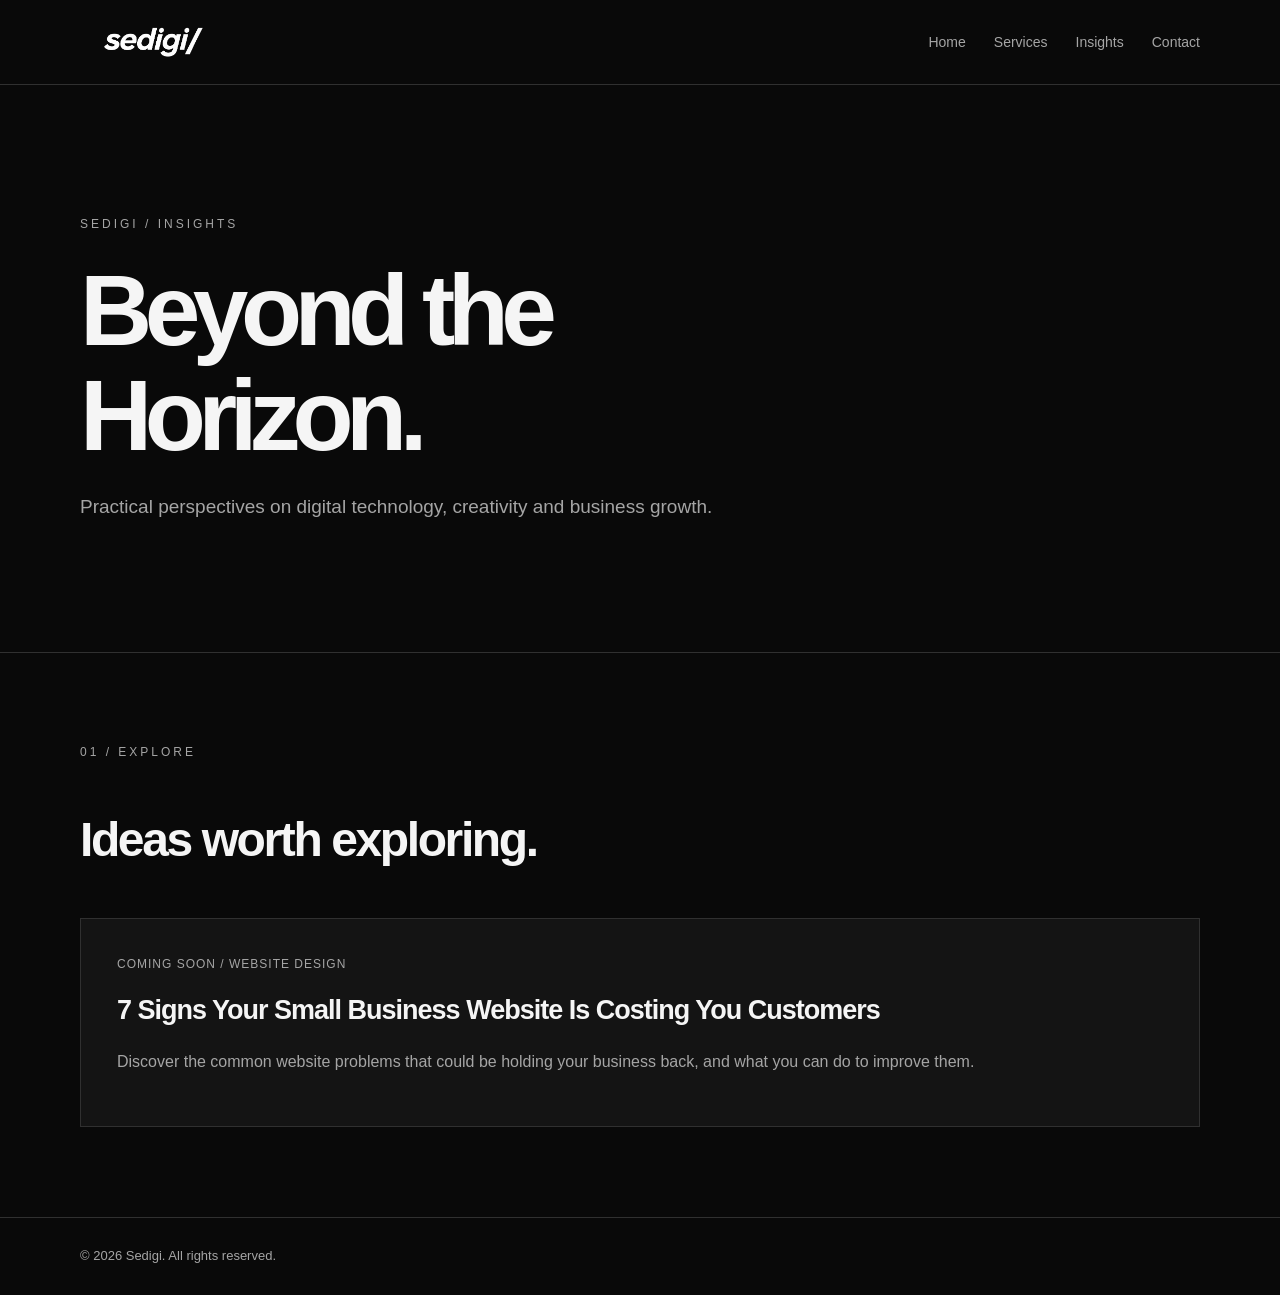
==== insights/index.html @ c53ff20a "Create insights/index.html for Sedigi website This HTML file serves as the insights page for Sedigi," ====
<!DOCTYPE html>
<html lang="en-GB">
<head>
  <meta charset="UTF-8">
  <meta name="viewport" content="width=device-width, initial-scale=1">
  <meta name="theme-color" content="#090909">

  <title>Insights | Beyond the Horizon | Sedigi</title>
  <meta name="description" content="Beyond the Horizon. Practical perspectives on digital technology, creativity and business growth from Sedigi.">
  <link rel="canonical" href="https://sedigi.co.uk/insights/">
  <link rel="icon" href="/favicon.ico">

  <style>
    * { box-sizing: border-box; }

    body {
      margin: 0;
      background: #090909;
      color: #f5f5f5;
      font-family: Arial, Helvetica, sans-serif;
      line-height: 1.6;
    }

    .container {
      width: min(1120px, calc(100% - 40px));
      margin: auto;
    }

    header {
      border-bottom: 1px solid #303030;
    }

    nav {
      min-height: 84px;
      display: flex;
      justify-content: space-between;
      align-items: center;
      gap: 24px;
    }

    .logo {
      width: 145px;
      height: auto;
      display: block;
    }

    .nav-links {
      display: flex;
      flex-wrap: wrap;
      gap: 28px;
    }

    a { color: inherit; }

    .nav-links a {
      color: #a5a5a5;
      text-decoration: none;
      font-size: 14px;
    }

    .nav-links a:hover { color: white; }

    .hero {
      padding: 130px 0 110px;
    }

    .eyebrow {
      color: #a5a5a5;
      font-size: 12px;
      letter-spacing: 3px;
      text-transform: uppercase;
    }

    h1 {
      font-size: clamp(48px, 8vw, 100px);
      letter-spacing: -0.075em;
      line-height: 1.05;
      margin: 24px 0;
    }

    .intro {
      max-width: 650px;
      font-size: 19px;
      color: #a5a5a5;
    }

    section {
      border-top: 1px solid #303030;
      padding: 90px 0;
    }

    h2 {
      font-size: clamp(30px, 5vw, 48px);
      letter-spacing: -0.05em;
    }

    .article {
      background: #141414;
      border: 1px solid #303030;
      padding: 36px;
      margin-top: 35px;
    }

    .article h3 {
      font-size: 27px;
      letter-spacing: -1px;
      margin: 15px 0;
    }

    .article p {
      color: #a5a5a5;
    }

    .tag {
      color: #a5a5a5;
      font-size: 12px;
      letter-spacing: 1px;
      text-transform: uppercase;
    }

    footer {
      padding: 28px 0;
      border-top: 1px solid #303030;
      color: #a5a5a5;
      font-size: 13px;
    }

    @media (max-width: 700px) {
      nav {
        padding: 22px 0;
        align-items: flex-start;
        flex-direction: column;
      }

      .hero { padding: 90px 0; }
      section { padding: 70px 0; }
      .article { padding: 28px; }
    }
  </style>
</head>

<body>

<header>
  <nav class="container" aria-label="Main navigation">
    <a href="/" aria-label="Sedigi home">
      <img src="/SEDIGI_Logo_White_Transparent.png"
           alt="Sedigi" class="logo">
    </a>

    <div class="nav-links">
      <a href="/">Home</a>
      <a href="/#services">Services</a>
      <a href="/insights/" aria-current="page">Insights</a>
      <a href="/#contact">Contact</a>
    </div>
  </nav>
</header>

<main>
  <div class="container hero">
    <div class="eyebrow">Sedigi / Insights</div>

    <h1>Beyond the<br>Horizon.</h1>

    <p class="intro">
      Practical perspectives on digital technology,
      creativity and business growth.
    </p>
  </div>

  <section>
    <div class="container">
      <div class="eyebrow">01 / Explore</div>
      <h2>Ideas worth exploring.</h2>

      <article class="article">
        <div class="tag">Coming Soon / Website Design</div>

        <h3>
          7 Signs Your Small Business Website
          Is Costing You Customers
        </h3>

        <p>
          Discover the common website problems
          that could be holding your business back,
          and what you can do to improve them.
        </p>
      </article>
    </div>
  </section>
</main>

<footer>
  <div class="container">
    © 2026 Sedigi. All rights reserved.
  </div>
</footer>

</body>
</html>
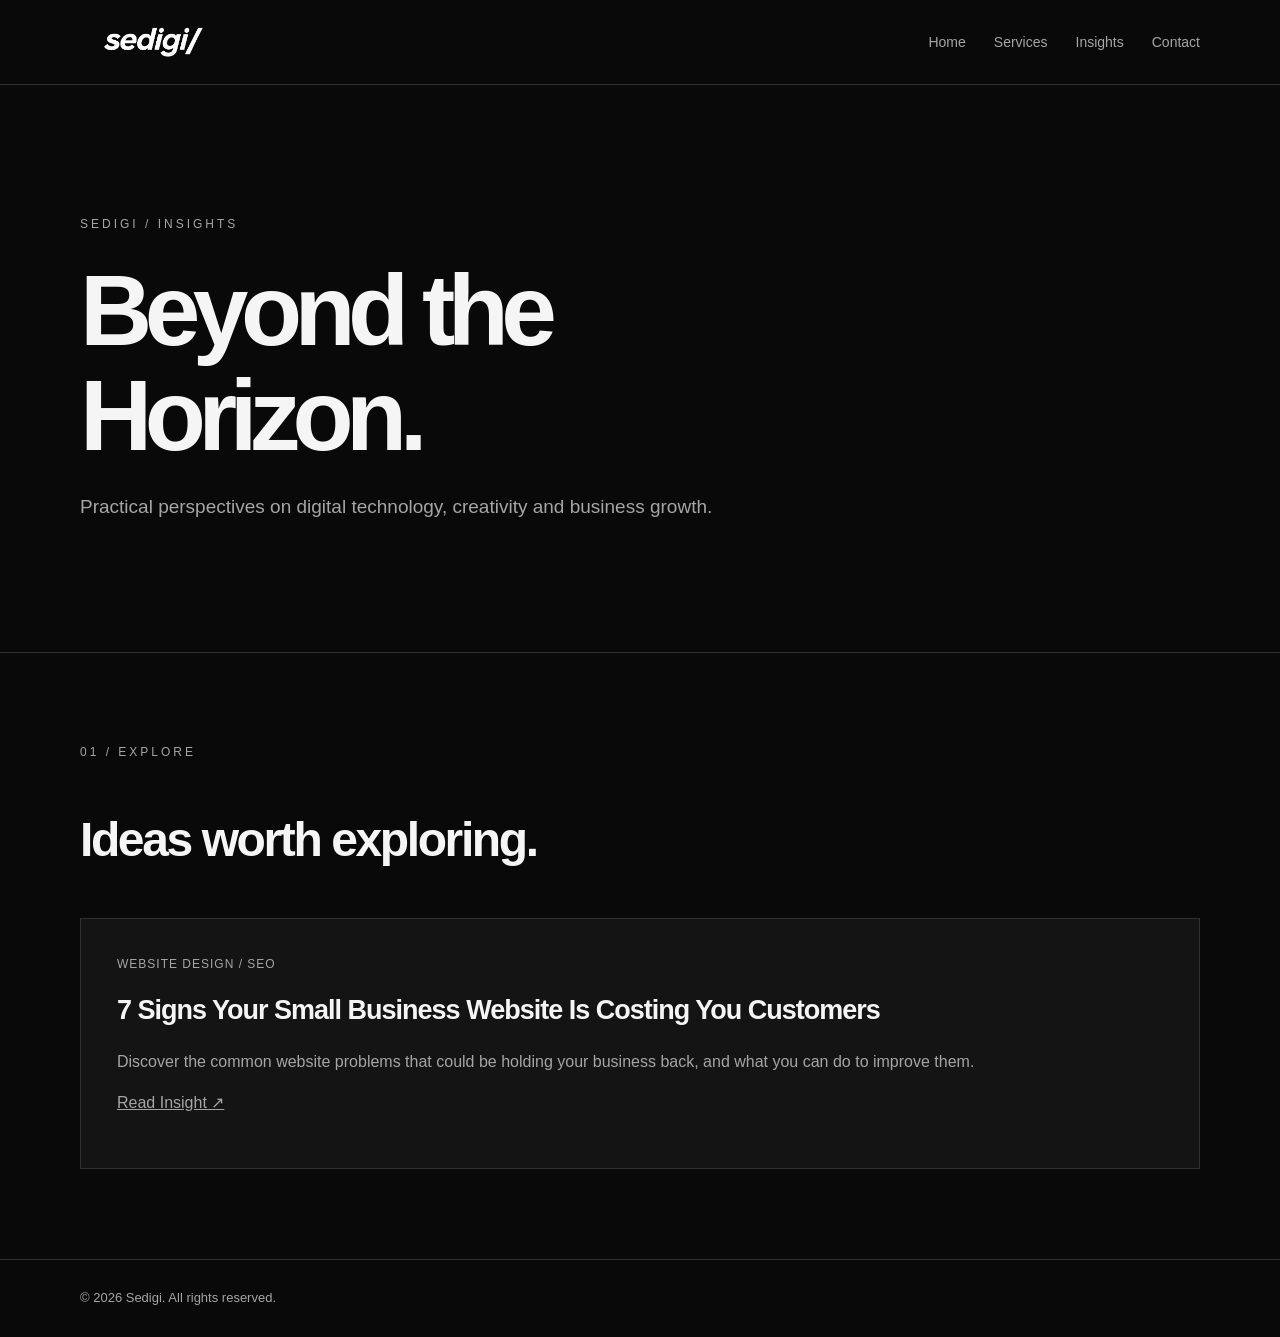
==== commit e9a906fd: "Update article tag and add link for insights" ====
--- a/insights/index.html
+++ b/insights/index.html
@@ -176,18 +176,30 @@
       <h2>Ideas worth exploring.</h2>
 
       <article class="article">
-        <div class="tag">Coming Soon / Website Design</div>
-
-        <h3>
-          7 Signs Your Small Business Website
-          Is Costing You Customers
-        </h3>
+
+<div class="tag">Website Design / SEO</div>
+
+<h3>
+  <a href="/insights/website-costing-you-customers/"
+     style="text-decoration: none;">
+    7 Signs Your Small Business Website
+    Is Costing You Customers
+  </a>
+</h3>
+
 
         <p>
           Discover the common website problems
           that could be holding your business back,
           and what you can do to improve them.
         </p>
+        
+<p>
+  <a href="/insights/website-costing-you-customers/">
+    Read Insight ↗
+  </a>
+</p>
+
       </article>
     </div>
   </section>
